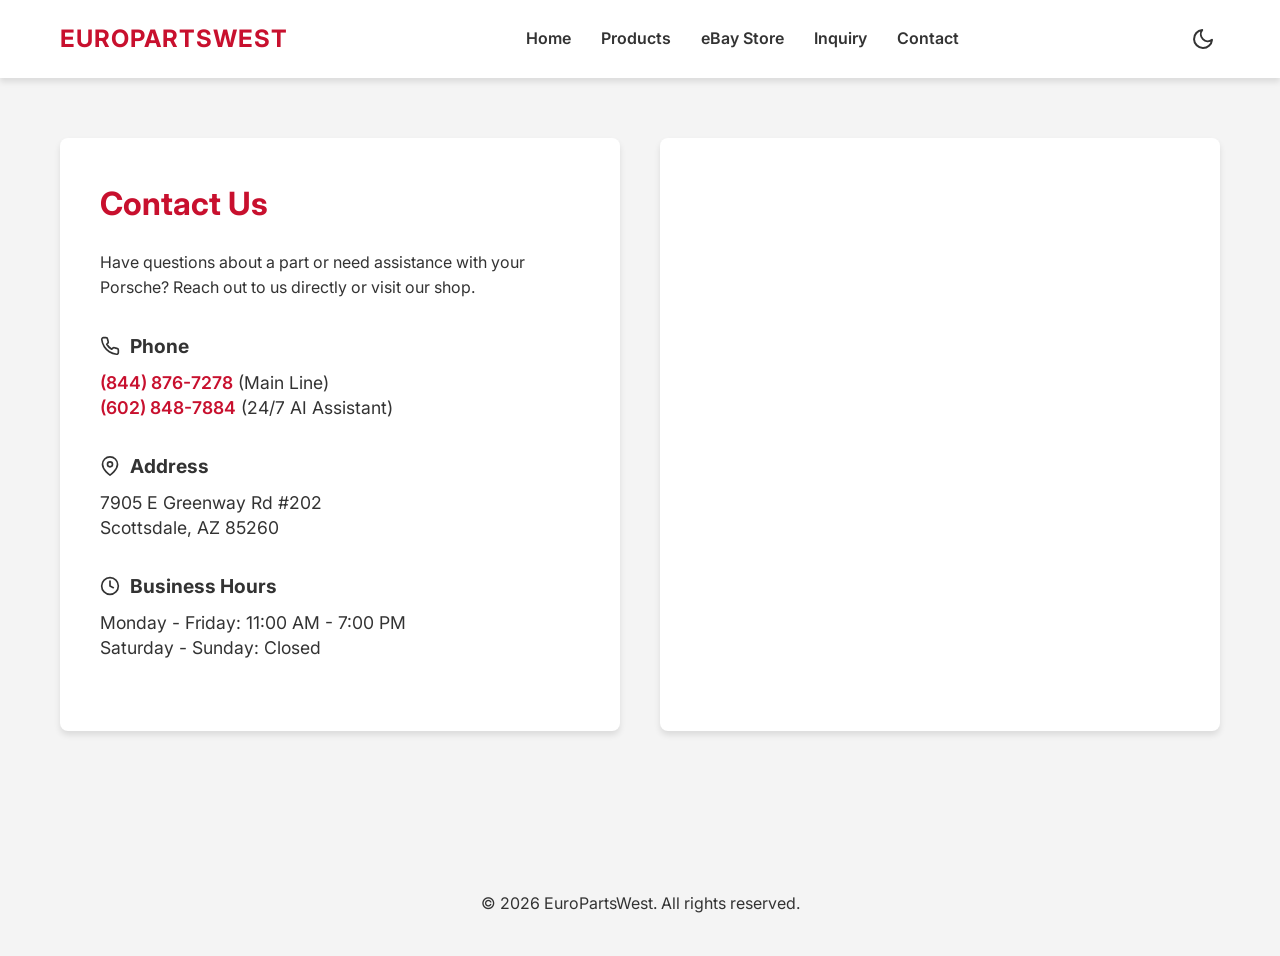
==== contact.html @ c1be1491 "added: New Contact Page" ====
<!DOCTYPE html>
<html lang="en">
<head>
    <meta charset="UTF-8">
    <meta name="viewport" content="width=device-width, initial-scale=1.0">
    <title>Contact Us - EuroPartsWest</title>
    <link rel="stylesheet" href="assets/css/styles.css">
    <link rel="preconnect" href="https://fonts.googleapis.com">
    <link rel="preconnect" href="https://fonts.gstatic.com" crossorigin>
    <link href="https://fonts.googleapis.com/css2?family=Inter:wght@400;600;700&display=swap" rel="stylesheet">
</head>
<body>
    <header>
        <nav class="container">
            <div class="logo">EuroPartsWest</div>
            <ul class="nav-links">
                <li><a href="index.html">Home</a></li>
                <li><a href="index.html#products">Products</a></li>
                <li><a href="https://www.ebay.com/str/europartswestllc" target="_blank">eBay Store</a></li>
                <li><a href="inquiry.html">Inquiry</a></li>
                <li><a href="contact.html">Contact</a></li>
            </ul>
            <button id="themeToggle" class="theme-toggle" aria-label="Toggle dark mode">
                <svg id="themeIcon" xmlns="http://www.w3.org/2000/svg" width="24" height="24" viewBox="0 0 24 24" fill="none" stroke="currentColor" stroke-width="2" stroke-linecap="round" stroke-linejoin="round">
                    <path d="M21 12.79A9 9 0 1 1 11.21 3 7 7 0 0 0 21 12.79z"></path>
                </svg>
            </button>
        </nav>
    </header>

    <main>
        <section class="contact-content">
            <div class="container">
                <div class="contact-grid">
                    <div class="contact-info">
                        <h1>Contact Us</h1>
                        <p style="margin-bottom: 30px;">Have questions about a part or need assistance with your Porsche? Reach out to us directly or visit our shop.</p>
                        
                        <div class="contact-item">
                            <h2>
                                <svg xmlns="http://www.w3.org/2000/svg" width="20" height="20" viewBox="0 0 24 24" fill="none" stroke="currentColor" stroke-width="2" stroke-linecap="round" stroke-linejoin="round"><path d="M22 16.92v3a2 2 0 0 1-2.18 2 19.79 19.79 0 0 1-8.63-3.07 19.5 19.5 0 0 1-6-6 19.79 19.79 0 0 1-3.07-8.67A2 2 0 0 1 4.11 2h3a2 2 0 0 1 2 1.72 12.84 12.84 0 0 0 .7 2.81 2 2 0 0 1-.45 2.11L8.09 9.91a16 16 0 0 0 6 6l1.27-1.27a2 2 0 0 1 2.11-.45 12.84 12.84 0 0 0 2.81.7A2 2 0 0 1 22 16.92z"></path></svg>
                                Phone
                            </h2>
                            <p><a href="tel:8448767278">(844) 876-7278</a> (Main Line)</p>
                            <p><a href="tel:6028487884">(602) 848-7884</a> (24/7 AI Assistant)</p>
                        </div>

                        <div class="contact-item">
                            <h2>
                                <svg xmlns="http://www.w3.org/2000/svg" width="20" height="20" viewBox="0 0 24 24" fill="none" stroke="currentColor" stroke-width="2" stroke-linecap="round" stroke-linejoin="round"><path d="M21 10c0 7-9 13-9 13s-9-6-9-13a9 9 0 0 1 18 0z"></path><circle cx="12" cy="10" r="3"></circle></svg>
                                Address
                            </h2>
                            <p>
                                7905 E Greenway Rd #202<br>
                                Scottsdale, AZ 85260
                            </p>
                        </div>

                        <div class="contact-item">
                            <h2>
                                <svg xmlns="http://www.w3.org/2000/svg" width="20" height="20" viewBox="0 0 24 24" fill="none" stroke="currentColor" stroke-width="2" stroke-linecap="round" stroke-linejoin="round"><circle cx="12" cy="12" r="10"></circle><polyline points="12 6 12 12 16 14"></polyline></svg>
                                Business Hours
                            </h2>
                            <p>Monday - Friday: 11:00 AM - 7:00 PM<br>Saturday - Sunday: Closed</p>
                        </div>
                    </div>

                    <div class="map-container">
                        <iframe 
                            src="https://www.google.com/maps?q=Euro+Parts+West,7905+E+Greenway+Rd,Scottsdale,AZ+85260&output=embed" 
                            allowfullscreen="" 
                            loading="lazy" 
                            referrerpolicy="no-referrer-when-downgrade">
                        </iframe>
                    </div>
                </div>
            </div>
        </section>
    </main>

    <footer>
        <div class="container">
            <p>&copy; 2026 EuroPartsWest. All rights reserved.</p>
        </div>
    </footer>

    <script src="assets/js/app.js"></script>
</body>
</html>
---- assets/css/styles.css ----
:root {
    --primary: #c8102e; /* Red for auto parts vibe */
    --secondary: #333;
    --light: #f4f4f4;
    --dark: #1a1a1a;
    --white: #ffffff;
    --grey: #888;
    --shadow: 0 4px 6px rgba(0,0,0,0.1);
    --bg-color: var(--light);
    --card-bg: var(--white);
    --text-color: var(--secondary);
    --nav-bg: var(--white);
    --map-filter: none;
    --footer-bg: var(--light);
    --footer-text: var(--secondary);
}

[data-theme="dark"] {
    --secondary: #f4f4f4;
    --light: #1a1a1a;
    --dark: #f4f4f4;
    --white: #ffffff; /* Keep white as white for hero text */
    --bg-color: #121212;
    --card-bg: #1e1e1e;
    --text-color: #e0e0e0;
    --nav-bg: #1e1e1e;
    --shadow: 0 4px 6px rgba(0,0,0,0.3);
    --map-filter: invert(90%) hue-rotate(180deg) brightness(95%) contrast(90%);
    --footer-bg: #1e1e1e;
    --footer-text: #e0e0e0;
}

* {
    margin: 0;
    padding: 0;
    box-sizing: border-box;
}

body {
    font-family: 'Inter', sans-serif;
    line-height: 1.6;
    color: var(--text-color);
    background-color: var(--bg-color);
    transition: background-color 0.3s, color 0.3s;
}

.container {
    max-width: 1200px;
    margin: 0 auto;
    padding: 0 20px;
}

header {
    background: var(--nav-bg);
    box-shadow: var(--shadow);
    padding: 20px 0;
    position: sticky;
    top: 0;
    z-index: 1000;
    transition: background-color 0.3s;
}

nav {
    display: flex;
    justify-content: space-between;
    align-items: center;
}

.logo {
    font-size: 1.5rem;
    font-weight: 700;
    color: var(--primary);
    text-transform: uppercase;
    letter-spacing: 1px;
}

.nav-links {
    display: flex;
    list-style: none;
}

.nav-links li {
    margin-left: 30px;
}

.nav-links a {
    text-decoration: none;
    color: var(--text-color);
    font-weight: 600;
    transition: color 0.3s;
}

.nav-links a:hover {
    color: var(--primary);
}

.hero {
    position: relative;
    height: 450px;
    overflow: hidden;
    display: flex;
    align-items: center;
    justify-content: center;
    text-align: center;
    color: var(--white);
}

.hero-slides {
    position: absolute;
    top: 0;
    left: 0;
    width: 100%;
    height: 100%;
    z-index: 1;
}

.hero-slide {
    position: absolute;
    top: 0;
    left: 0;
    width: 100%;
    height: 100%;
    background-size: cover;
    background-position: center;
    opacity: 0;
    transition: opacity 1s ease-in-out;
}

.hero-slide.active {
    opacity: 1;
}

.hero-slide::after {
    content: '';
    position: absolute;
    top: 0;
    left: 0;
    width: 100%;
    height: 100%;
    background: linear-gradient(rgba(0,0,0,0.6), rgba(0,0,0,0.6));
}

.hero-content {
    position: relative;
    z-index: 2;
}

.hero h1 {
    font-size: 3rem;
    margin-bottom: 10px;
}

.hero p {
    font-size: 1.2rem;
    margin-bottom: 20px;
    opacity: 0.9;
}

.btn {
    display: inline-block;
    background: var(--primary);
    color: var(--white);
    padding: 12px 30px;
    text-decoration: none;
    border-radius: 5px;
    font-weight: 600;
    transition: background 0.3s;
}

.btn:hover {
    background: #a00d25;
}

.products {
    padding: 60px 0;
}

.section-header {
    display: flex;
    justify-content: space-between;
    align-items: center;
    margin-bottom: 40px;
    flex-wrap: wrap;
    gap: 20px;
}

.search-bar {
    display: flex;
    gap: 10px;
}

.search-bar input, .filter-select {
    padding: 10px 15px;
    border: 1px solid #ddd;
    border-radius: 5px;
    font-size: 1rem;
    background-color: var(--card-bg);
    color: var(--text-color);
}

.search-bar input {
    width: 300px;
}

.filter-select {
    cursor: pointer;
}

.product-grid {
    display: grid;
    grid-template-columns: repeat(auto-fill, minmax(280px, 1fr));
    gap: 30px;
}

.product-card {
    background: var(--card-bg);
    border-radius: 8px;
    overflow: hidden;
    box-shadow: var(--shadow);
    transition: transform 0.3s, background-color 0.3s;
    display: flex;
    flex-direction: column;
    height: 100%;
}

.product-card:hover {
    transform: translateY(-5px);
}

.product-img {
    width: 100%;
    height: 200px;
    object-fit: cover;
    background: #eee;
}

.product-info {
    padding: 20px;
    display: flex;
    flex-direction: column;
    flex-grow: 1;
}

.product-title {
    font-size: 1.1rem;
    line-height: 1.35;
    font-weight: 600;
    margin-bottom: 10px;
}

.product-price {
    font-size: 1.25rem;
    color: var(--primary);
    font-weight: 700;
    margin-bottom: 15px;
}

.product-meta {
    font-size: 0.85rem;
    color: var(--grey);
    margin-bottom: 15px;
    margin-top: auto;
}

footer {
    background: var(--footer-bg);
    color: var(--footer-text);
    padding: 40px 0;
    text-align: center;
    margin-top: 60px;
    transition: background-color 0.3s, color 0.3s;
}

.theme-toggle {
    background: none;
    border: none;
    cursor: pointer;
    padding: 5px;
    margin-left: 20px;
    display: flex;
    align-items: center;
    justify-content: center;
    color: var(--text-color);
    font-size: 1.2rem;
    transition: color 0.3s;
}

.theme-toggle:hover {
    color: var(--primary);
}

@media (max-width: 768px) {
    .hero h1 { font-size: 2rem; }
    .search-bar input { width: 100%; }
    .section-header { flex-direction: column; align-items: flex-start; }
    .nav-links { margin-bottom: 10px; }
    .theme-toggle { margin-left: 0; margin-top: 10px; }
}

/* Contact Page Styles */
.contact-content {
    padding: 60px 0;
    background-color: var(--bg-color);
}

.contact-grid {
    display: grid;
    grid-template-columns: 1fr 1fr;
    gap: 40px;
    align-items: stretch;
}

.contact-info {
    background: var(--card-bg);
    padding: 40px;
    border-radius: 8px;
    box-shadow: var(--shadow);
}

.contact-info h1 {
    color: var(--primary);
    margin-bottom: 20px;
    font-size: 2rem;
}

.contact-item {
    margin-bottom: 30px;
}

.contact-item h2 {
    font-size: 1.2rem;
    margin-bottom: 10px;
    display: flex;
    align-items: center;
    gap: 10px;
}

.contact-item p {
    font-size: 1.1rem;
    color: var(--text-color);
    line-height: 1.4;
}

.contact-item a {
    color: var(--primary);
    text-decoration: none;
    font-weight: 600;
}

.contact-item a:hover {
    text-decoration: underline;
}

.map-container {
    border-radius: 8px;
    overflow: hidden;
    box-shadow: var(--shadow);
    height: 100%;
    background: var(--card-bg);
}

.map-container iframe {
    width: 100%;
    height: 100%;
    min-height: 450px;
    border: 0;
    transition: filter 0.3s ease;
    filter: var(--map-filter);
    color-scheme: light; /* Force light scheme to prevent double inversion */
}

@media (max-width: 768px) {
    .contact-grid {
        grid-template-columns: 1fr;
    }
    .map-container {
        height: 300px;
    }
}
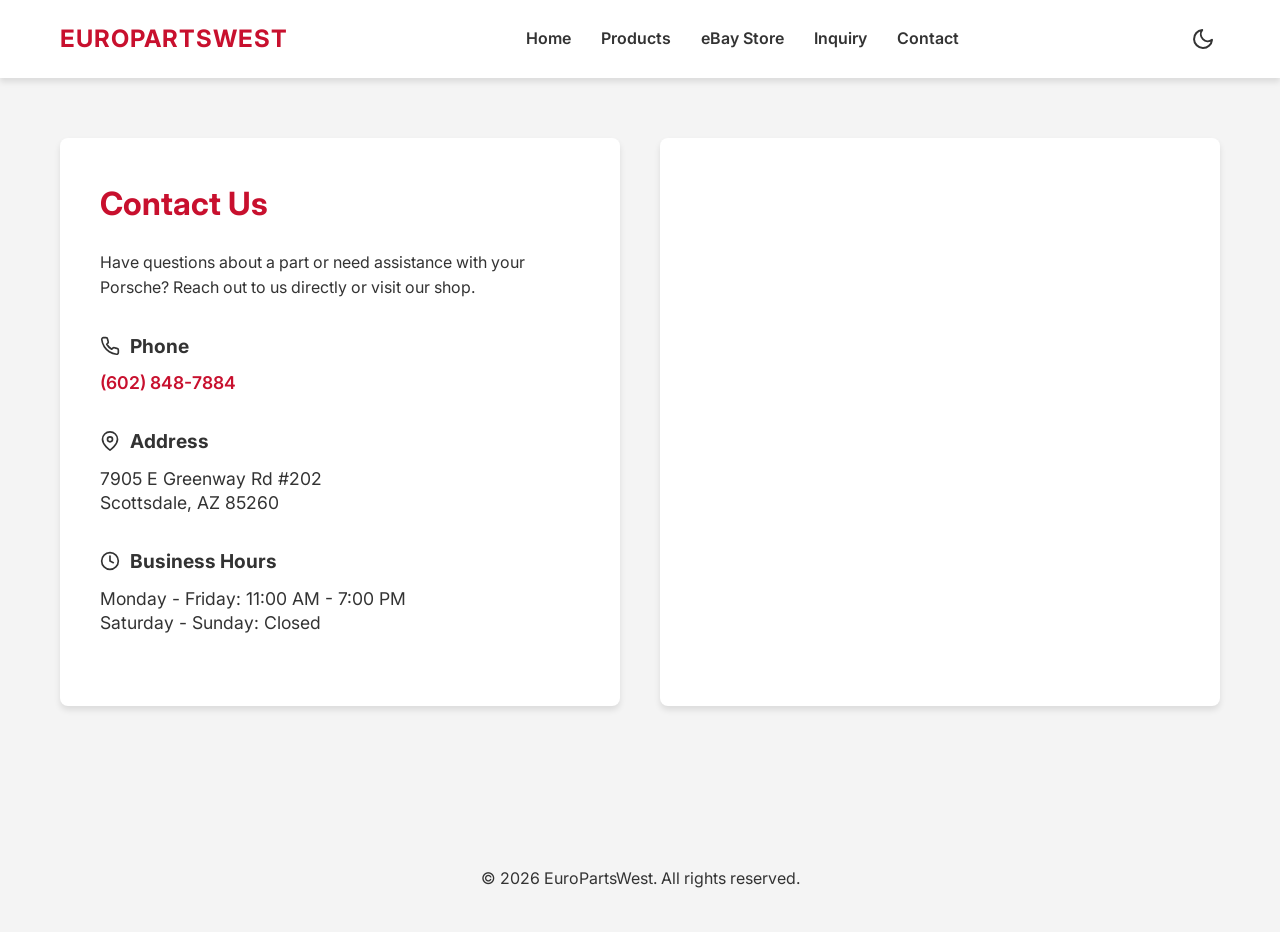
==== commit ebc2050b: "Cloned Day's Home Page : home_orig.html" ====
--- a/contact.html
+++ b/contact.html
@@ -4,7 +4,7 @@
     <meta charset="UTF-8">
     <meta name="viewport" content="width=device-width, initial-scale=1.0">
     <title>Contact Us - EuroPartsWest</title>
-    <link rel="stylesheet" href="assets/css/styles.css">
+    <link rel="stylesheet" href="assets/css/styles.css?v=1.2">
     <link rel="preconnect" href="https://fonts.googleapis.com">
     <link rel="preconnect" href="https://fonts.gstatic.com" crossorigin>
     <link href="https://fonts.googleapis.com/css2?family=Inter:wght@400;600;700&display=swap" rel="stylesheet">
@@ -41,8 +41,7 @@
                                 <svg xmlns="http://www.w3.org/2000/svg" width="20" height="20" viewBox="0 0 24 24" fill="none" stroke="currentColor" stroke-width="2" stroke-linecap="round" stroke-linejoin="round"><path d="M22 16.92v3a2 2 0 0 1-2.18 2 19.79 19.79 0 0 1-8.63-3.07 19.5 19.5 0 0 1-6-6 19.79 19.79 0 0 1-3.07-8.67A2 2 0 0 1 4.11 2h3a2 2 0 0 1 2 1.72 12.84 12.84 0 0 0 .7 2.81 2 2 0 0 1-.45 2.11L8.09 9.91a16 16 0 0 0 6 6l1.27-1.27a2 2 0 0 1 2.11-.45 12.84 12.84 0 0 0 2.81.7A2 2 0 0 1 22 16.92z"></path></svg>
                                 Phone
                             </h2>
-                            <p><a href="tel:8448767278">(844) 876-7278</a> (Main Line)</p>
-                            <p><a href="tel:6028487884">(602) 848-7884</a> (24/7 AI Assistant)</p>
+                            <p><a href="tel:6028487884">(602) 848-7884</a></p>
                         </div>
 
                         <div class="contact-item">
--- a/assets/css/styles.css
+++ b/assets/css/styles.css
@@ -271,32 +271,6 @@
     transition: background-color 0.3s, color 0.3s;
 }
 
-.theme-toggle {
-    background: none;
-    border: none;
-    cursor: pointer;
-    padding: 5px;
-    margin-left: 20px;
-    display: flex;
-    align-items: center;
-    justify-content: center;
-    color: var(--text-color);
-    font-size: 1.2rem;
-    transition: color 0.3s;
-}
-
-.theme-toggle:hover {
-    color: var(--primary);
-}
-
-@media (max-width: 768px) {
-    .hero h1 { font-size: 2rem; }
-    .search-bar input { width: 100%; }
-    .section-header { flex-direction: column; align-items: flex-start; }
-    .nav-links { margin-bottom: 10px; }
-    .theme-toggle { margin-left: 0; margin-top: 10px; }
-}
-
 /* Contact Page Styles */
 .contact-content {
     padding: 60px 0;
@@ -377,3 +351,30 @@
         height: 300px;
     }
 }
+
+.theme-toggle {
+    background: none;
+    border: none;
+    cursor: pointer;
+    padding: 5px;
+    margin-left: 20px;
+    display: flex;
+    align-items: center;
+    justify-content: center;
+    color: var(--text-color);
+    font-size: 1.2rem;
+    transition: color 0.3s;
+}
+
+.theme-toggle:hover {
+    color: var(--primary);
+}
+
+@media (max-width: 768px) {
+    .hero h1 { font-size: 2rem; }
+    .search-bar input { width: 100%; }
+    .section-header { flex-direction: column; align-items: flex-start; }
+    .nav-links { margin-bottom: 10px; }
+    .theme-toggle { margin-left: 0; margin-top: 10px; }
+}
+
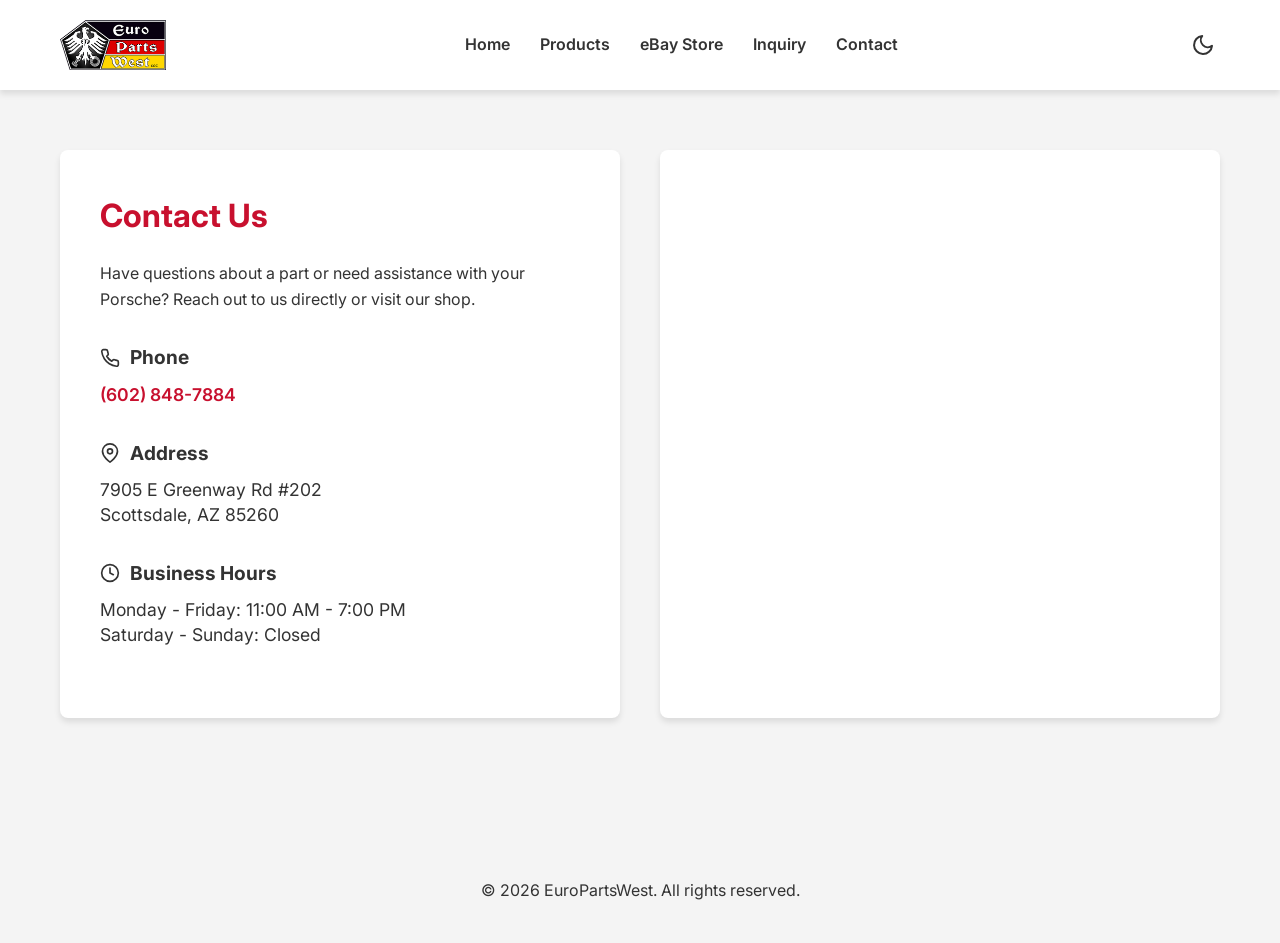
==== commit 1721373c: "fix: Put EPW Logo in Header" ====
--- a/contact.html
+++ b/contact.html
@@ -12,7 +12,11 @@
 <body>
     <header>
         <nav class="container">
-            <div class="logo">EuroPartsWest</div>
+            <div class="logo">
+                <a href="index.html">
+                    <img src="assets/images/EURO-PARTS-WEST-logo-720-v1911.gif" alt="EuroPartsWest">
+                </a>
+            </div>
             <ul class="nav-links">
                 <li><a href="index.html">Home</a></li>
                 <li><a href="index.html#products">Products</a></li>
--- a/assets/css/styles.css
+++ b/assets/css/styles.css
@@ -72,6 +72,19 @@
     color: var(--primary);
     text-transform: uppercase;
     letter-spacing: 1px;
+    display: flex;
+    align-items: center;
+}
+
+.logo img {
+    height: 50px;
+    width: auto;
+    display: block;
+}
+
+.logo a {
+    text-decoration: none;
+    border: none;
 }
 
 .nav-links {
